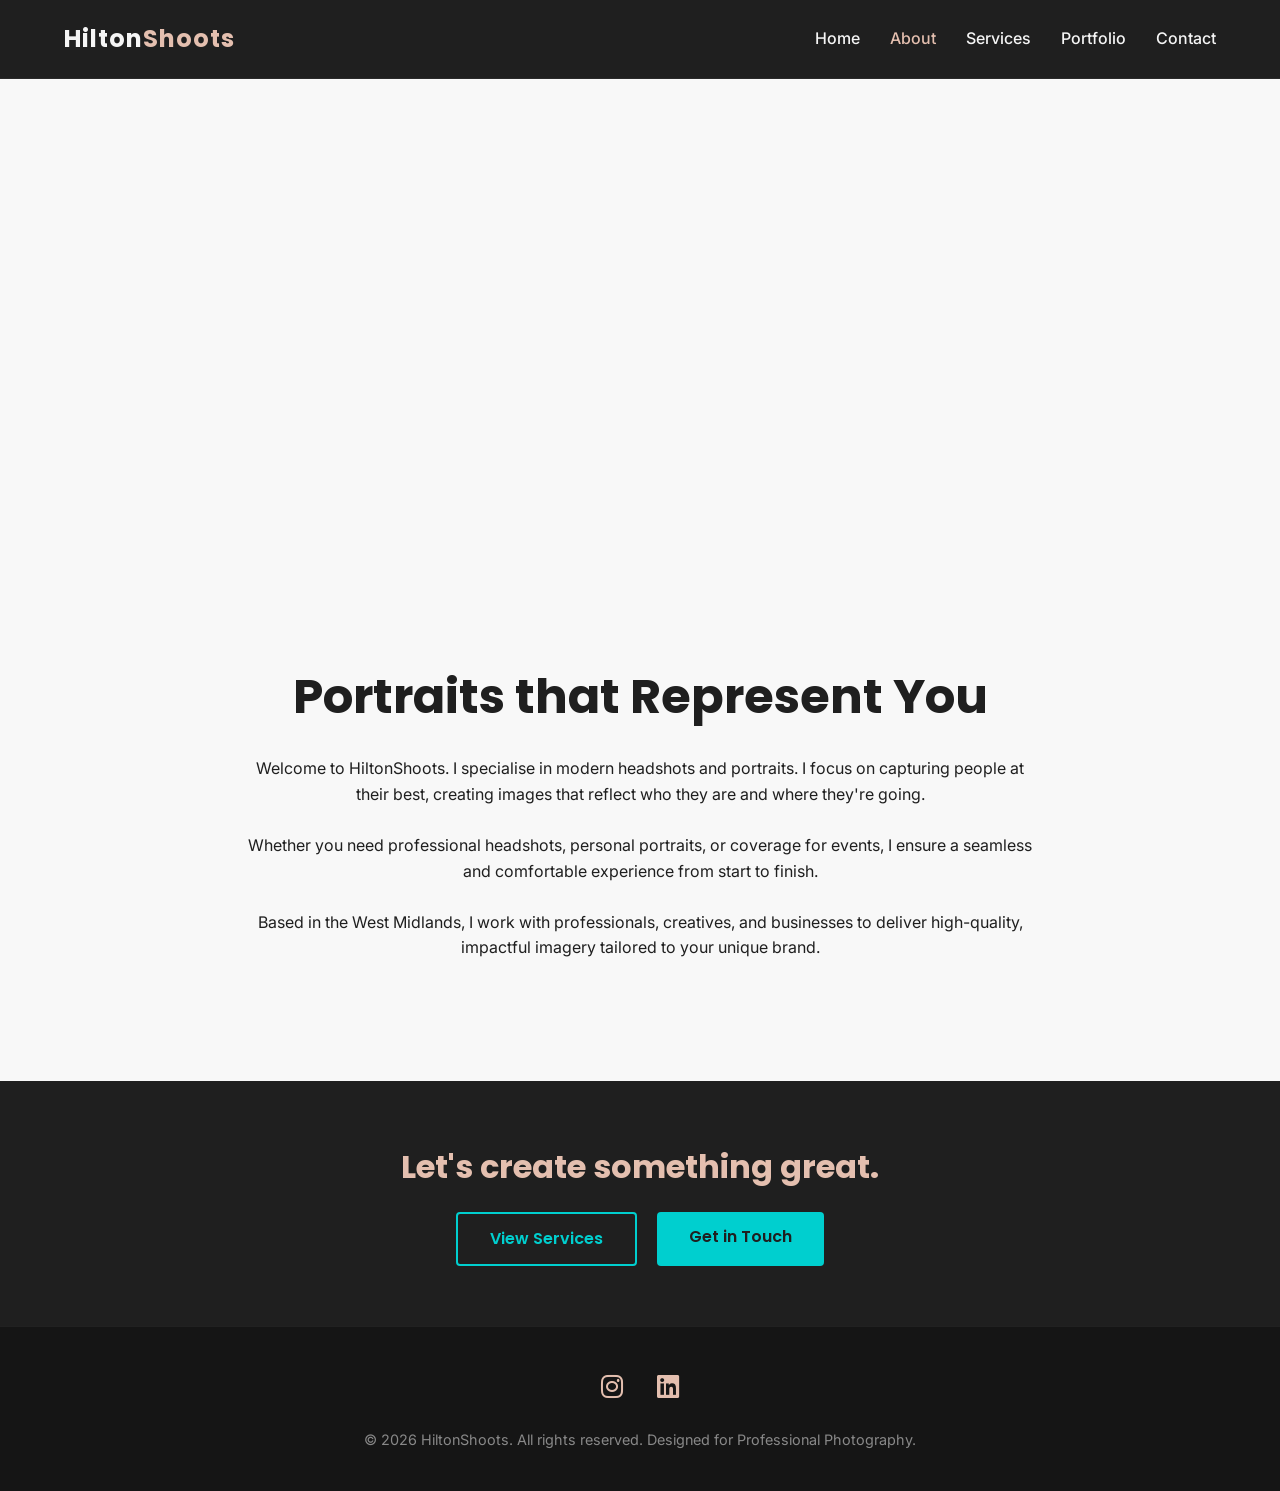
==== about.html @ bed229ed "Restructured site into multi-page architecture with SEO optimization" ====
<!DOCTYPE html>
<html lang="en">
<head>
    <meta charset="UTF-8">
    <meta name="viewport" content="width=device-width, initial-scale=1.0">
    
    <title>About HiltonShoots | West Midlands Portrait Photographer</title>
    <meta name="description" content="Learn more about HiltonShoots. Based in the West Midlands, specializing in modern headshots, personal portraits, and professional event photography.">
    
    <link rel="preconnect" href="https://fonts.googleapis.com">
    <link rel="preconnect" href="https://fonts.gstatic.com" crossorigin>
    <link href="https://fonts.googleapis.com/css2?family=Inter:wght@300;400;500&family=Poppins:wght@400;600;700&display=swap" rel="stylesheet">
    <link rel="stylesheet" href="https://cdnjs.cloudflare.com/ajax/libs/font-awesome/6.0.0/css/all.min.css">
    
    <link rel="stylesheet" href="style.css">
</head>
<body>

    <header>
        <div class="logo">Hilton<span>Shoots</span></div>
        <label for="menu-toggle" class="hamburger">&#9776;</label>
        <input type="checkbox" id="menu-toggle">

        <ul class="nav-links">
            <li><a href="index.html">Home</a></li>
            <li><a href="about.html" style="color: var(--highlight-rose);">About</a></li> <li><a href="services.html">Services</a></li>
            <li><a href="portfolio.html">Portfolio</a></li>
            <li><a href="contact.html">Contact</a></li>
        </ul>
    </header>

    <section class="about" style="padding-top: 100px; min-height: 70vh;">
        <div class="about-container">
            <div class="about-image reveal-up"></div>
            <div class="about-text reveal-up">
                <h1 style="font-family: 'Poppins', sans-serif; font-size: 3rem; margin-bottom: 20px;">Portraits that Represent You</h1>
                <p>Welcome to HiltonShoots. I specialise in modern headshots and portraits. I focus on capturing people at their best, creating images that reflect who they are and where they're going.</p>
                <br>
                <p>Whether you need professional headshots, personal portraits, or coverage for events, I ensure a seamless and comfortable experience from start to finish.</p>
                <br>
                <p>Based in the West Midlands, I work with professionals, creatives, and businesses to deliver high-quality, impactful imagery tailored to your unique brand.</p>
            </div>
        </div>
    </section>

    <section style="text-align: center; padding: 60px 20px; background-color: var(--bg-dark);">
        <h2 style="font-size: 2rem; margin-bottom: 20px; color: var(--highlight-rose);">Let's create something great.</h2>
        <div style="display: flex; gap: 20px; justify-content: center; flex-wrap: wrap;">
            <a href="services.html" class="btn" style="background-color: transparent; border: 2px solid var(--btn-teal); color: var(--btn-teal);">View Services</a>
            <a href="contact.html" class="btn">Get in Touch</a>
        </div>
    </section>

    <footer>
        <div class="social-links">
            <a href="https://www.instagram.com/hiltonshoots/" target="_blank"><i class="fab fa-instagram"></i></a>
            <a href="https://www.linkedin.com/company/hiltonshoots/" target="_blank"><i class="fab fa-linkedin"></i></a>
        </div>
        <div class="footer-text">
            &copy; 2026 HiltonShoots. All rights reserved. Designed for Professional Photography.
        </div>
    </footer>
    
    <script>
    const observer = new IntersectionObserver((entries) => {
        entries.forEach((entry) => {
            if (entry.isIntersecting) {
                entry.target.classList.add('active');
            }
        });
    }, { threshold: 0.15 });

    const hiddenElements = document.querySelectorAll('.reveal-up');
    hiddenElements.forEach((el) => observer.observe(el));
    </script>

</body>
</html>
---- style.css ----
/* =========================================================
           1. CSS VARIABLES & BASE STYLES
           ========================================================= */
        :root {
            --bg-dark: #1F1F1F;       /* Dark graphite */
            --bg-light: #F8F8F8;      /* Off-white sections */
            --text-light: #F5F5F5;    /* White smoke text */
            --text-dark: #1F1F1F;     /* Dark text for light sections */
            --btn-teal: #00CFCF;      /* Electric teal */
            --btn-teal-hover: #00a6a6;
            --highlight-rose: #E4BFAF;/* Subtle rose gold */
        }

        * {
            margin: 0;
            padding: 0;
            box-sizing: border-box;
        }

        html {
            scroll-behavior: smooth;
        }

        body {
            font-family: 'Inter', sans-serif;
            background-color: var(--bg-dark);
            color: var(--text-light);
            line-height: 1.6;
        }

        h1, h2, h3, .logo {
            font-family: 'Poppins', sans-serif;
        }

        a {
            text-decoration: none;
            color: inherit;
        }

        img {
            max-width: 100%;
            display: block;
        }

        section {
            padding: 80px 5%;
        }

        /* Buttons */
        .btn {
            display: inline-block;
            background-color: var(--btn-teal);
            color: var(--bg-dark);
            font-family: 'Poppins', sans-serif;
            font-weight: 600;
            padding: 12px 32px;
            border: none;
            border-radius: 4px;
            cursor: pointer;
            transition: background 0.3s ease, transform 0.2s ease;
        }

        .btn:hover {
            background-color: var(--btn-teal-hover);
            transform: translateY(-2px);
        }

        /* =========================================================
           2. HEADER & NAVIGATION
           ========================================================= */
        header {
            background-color: var(--bg-dark);
            padding: 20px 5%;
            position: sticky;
            top: 0;
            z-index: 1000;
            display: flex;
            justify-content: space-between;
            align-items: center;
            border-bottom: 1px solid rgba(255,255,255,0.05);
        }

        .logo {
            font-size: 1.5rem;
            font-weight: 700;
            color: var(--text-light);
            letter-spacing: 1px;
        }

        .logo span {
            color: var(--highlight-rose);
        }

        /* Mobile Menu Checkbox Hack (No JS) */
        #menu-toggle {
            display: none;
        }

        .hamburger {
            display: none;
            font-size: 1.8rem;
            cursor: pointer;
            color: var(--text-light);
        }

        .nav-links {
            display: flex;
            gap: 30px;
            list-style: none;
        }

        .nav-links a {
            font-weight: 500;
            transition: color 0.3s ease;
        }

        .nav-links a:hover {
            color: var(--highlight-rose);
        }

        /* =========================================================
           3. HERO SECTION
           ========================================================= */
        .hero {
            /* Use min-height instead of height to be more flexible */
            min-height: calc(100vh - 76px); 
    
            /* I added a solid dark background color as a backup */
            background: linear-gradient(rgba(34, 34, 34, 0.7), rgba(8, 8, 8, 0.7)),
                url('images/your-actual-hero-image.jpg'), /* Update this to your real image! */
                #1f1f1f; /* Fallback color if image fails to load */
    
             background-size: cover;
            background-position: center;
            display: flex;
            flex-direction: column;
            align-items: center;
            justify-content: center;
            text-align: center;
            padding: 40px 20px; /* Increased padding for a better feel on big screens */
            color: white;
        }

        .hero-content h1 {
            font-size: 3.5rem;
            margin-bottom: 20px;
            color: var(--text-light);
        }

        .hero p {
        font-size: 1.2rem;
        color: var(--highlight-rose); /* Using your brand color makes it pop */
        letter-spacing: 8px;
        text-transform: uppercase;
        margin-top: 15px;
        font-weight: 200;
        }

        /* --- NEW HERO TYPOGRAPHY --- */
/* 1. First, the animation instructions */
@keyframes fadeInUp {
    from {
        opacity: 0;
        transform: translateY(30px);
    }
    to {
        opacity: 1;
        transform: translateY(0);
    }
}

/* 2. Then, the standard desktop styles */
.hero-title {
    font-size: 6rem;
    font-weight: 800;
    text-transform: uppercase;
    letter-spacing: 2px;
    margin-bottom: 10px;
    line-height: 1.1;
    animation: fadeInUp 1.2s ease-out forwards;
}

.hero-title span {
    font-weight: 800;
    color: var(--highlight-rose);
}

.hero-subtitle {
    letter-spacing: 8px;
    color: #666;
    margin-bottom: 40px;
    text-transform: uppercase;
    font-size: 1rem;
    font-weight: 300;
    opacity: 0; 
    animation: fadeInUp 1.2s ease-out 0.4s forwards;
}

/* 3. FINALLY, the mobile override (KEEP THIS) */
@media (max-width: 768px) {
    .hero-title {
        font-size: 3.5rem; /* Shrinks the text for phones */
    }
    .hero-subtitle {
        letter-spacing: 4px; /* Tightens spacing for smaller screens */
        font-size: 0.8rem;
    }
}


        /* =========================================================
           4. ABOUT SECTION
           ========================================================= */
        .about {
            background-color: var(--bg-light);
            color: var(--text-dark);
        }

        .about-container {
            display: flex;
            flex-direction: column;
            align-items: center;    /* Centers the blocks horizontally */
            justify-content: center;
            max-width: 1000px;
            margin: 0 auto;         /* Centers the container on the page */
            padding: 40px 20px;
        }

        .about-image {
            width: 100%;
            max-width: 800px;      /* Stops the image from getting too huge on your 16-inch screen */
            height: 400px;
            background-image: url('images/about-image.png');
            background-size: cover;
            background-position: center;
            border-radius: 8px;    /* Optional: adds a high-end softened corner */
        }       

        .about-text {
            width: 100%;
            max-width: 800px;      /* Keeps the text lines from getting too long to read */
            margin: 40px auto 0 auto; /* This means: 40px top, auto right, 0 bottom, auto left */
            text-align: center;    /* THE KEY: This centers the H2 and the Paragraphs */
        }       

        .about-text h2 {
            font-size: 2.5rem;
            margin-bottom: 20px;
        }

        .about-text h2 {
            text-align: center !important;
        }

        .about-text p {
            text-align: center !important;
        }

        /* =========================================================
           5. SERVICES SECTION
           ========================================================= */
        .services {
            background-color: var(--bg-dark);
            text-align: center;
        }

        .services h2 {
            font-size: 2.5rem;
            margin-bottom: 50px;
            color: var(--highlight-rose);
        }

        .services-grid {
            display: grid;
            grid-template-columns: repeat(3, 1fr);
            gap: 30px;
            max-width: 1200px;
            margin: 0 auto;
        }

        .service-card {
            background-color: rgba(255,255,255,0.03);
            padding: 40px 20px;
            border-radius: 8px;
            border-bottom: 3px solid transparent;
            transition: all 0.3s ease;
        }

        .service-card:hover {
            border-bottom-color: var(--btn-teal);
            transform: translateY(-5px);
            background-color: rgba(255,255,255,0.05);
        }

        .service-icon {
            height: 80px;
            width: 80px;
            margin: 0 auto 20px auto;
            background: url('https://via.placeholder.com/80/E4BFAF/1F1F1F?text=Icon') center/cover;
            border-radius: 50%;
        }

        .service-card h3 {
            font-size: 1.3rem;
            margin-bottom: 15px;
        }

        .service-card p {
            font-size: 0.95rem;
            margin-bottom: 25px;
            color: #bbb;
        }

        /* --- SERVICE PRICING DETAILS --- */
        .service-details {
    margin: 20px 0;
    padding-top: 20px;
    border-top: 1px solid rgba(255, 255, 255, 0.1); /* Subtle dark-mode divider */
    text-align: center;
        }      

         .service-details .price {
    display: block;
    font-size: 1.1rem;
    font-weight: 800;
    color: var(--highlight-rose);
    margin-bottom: 15px;
    letter-spacing: 1px;
        }

        .service-details ul {
    list-style: none;
    padding: 0;
    margin: 0;
        }

        .service-details li {
    font-size: 0.85rem;
    color: #999;
    margin-bottom: 8px;
    font-weight: 300;
        }

        /* --- LUXURY SERVICE BUTTONS --- */
        .service-card .btn {
    background-color: #5bc0be; /* This does not switches it from teal to Rose Gold */
    color: #1a1a1a; /* Dark text for better contrast on the lighter button */
    padding: 12px 30px;
    border-radius: 4px;
    text-decoration: none;
    font-weight: 600;
    text-transform: uppercase;
    letter-spacing: 1.5px;
    font-size: 0.8rem;
    transition: all 0.3s ease;
    display: inline-block
        }

        .service-card .btn:hover {
    background-color: #48a9a7; /* A slightly deeper rose for the hover state */
    transform: translateY(-3px); /* Subtle lift effect */
    box-shadow: 0 10px 20px rgba(0,0,0,0.3); /* Adds depth on hover */
        }


        /* =========================================================
           6. PORTFOLIO SECTION
           ========================================================= */
        /* The Shimmer Animation */
@keyframes shimmer {
    0% { background-position: -200% 0; }
    100% { background-position: 200% 0; }
}

.portfolio {
    background-color: var(--bg-light);
    color: var(--text-dark);
    text-align: center;
}

.portfolio h2 {
    font-size: 2.5rem;
    margin-bottom: 50px;
}

.portfolio-grid {
    display: grid;
    /* 3 columns as requested for a 3x4 grid */
    grid-template-columns: repeat(3, 1fr);
    gap: 15px;
    max-width: 1200px;
    margin: 0 auto;
}

.portfolio-item {
    position: relative;
    height: 300px; /* Standardized height for all boxes */
    overflow: hidden;
    background-color: #ddd;
    background-image: url('https://via.placeholder.com/400x300/CCCCCC/1F1F1F?text=Image');
    background-size: cover;
    background-position: center;
    border-radius: 4px; /* Gives all boxes a slight, modern curve */
}

/* --- THE SHIMMER FOR 'COMING SOON' ITEMS --- */
.portfolio-item.coming-soon {
    background: #1a1a1a;
    background-image: linear-gradient(
        90deg, 
        #1a1a1a 0px, 
        #222 40px, 
        #1a1a1a 80px
    );
    background-size: 200% 100%;
    animation: shimmer 4s infinite linear;
}

/* 1. The Hidden Overlay Setup */
/* This creates the dark transparent box and centers the text inside it, 
   but keeps it completely invisible (opacity: 0) when the page loads. */
.portfolio-overlay {
    position: absolute;
    top: 0; left: 0; right: 0; bottom: 0;
    background-color: rgba(31, 31, 31, 0.85); /* The dark tint */
    color: var(--text-light); /* Makes text white */
    display: flex;
    flex-direction: column;
    align-items: center;
    justify-content: center;
    opacity: 0; /* Hidden by default for ALL boxes */
    transition: opacity 0.3s ease; /* The smooth 0.3-second fade-in */
}

/* 2. The Reveal Trigger */
/* When the mouse hovers over ANY portfolio-item (real photo or shimmering 
   'coming soon' box), change the overlay's opacity from 0 to 1 so it appears. */
.portfolio-item:hover .portfolio-overlay {
    opacity: 1;
}

/* 3. The Category Title Styling */
/* This specifically targets the <h3> tags (like "Corporate" or "Lifestyle") 
   inside the overlay, making them Rose Gold and adding a little gap below them. */
.portfolio-overlay h3 {
    color: var(--highlight-rose);
    margin-bottom: 10px;
}
/* ------------------------------------------ */

.portfolio-overlay {
    position: absolute;
    top: 0; left: 0; right: 0; bottom: 0;
    background-color: rgba(31, 31, 31, 0.85);
    color: var(--text-light);
    display: flex;
    flex-direction: column;
    align-items: center;
    justify-content: center;
    opacity: 0; /* Hidden by default until hover */
    transition: opacity 0.3s ease;
}

/* The hover effect for your real photos (like Corporate) */
.portfolio-item:not(.coming-soon):hover .portfolio-overlay {
    opacity: 1;
}

.portfolio-overlay h3 {
    color: var(--highlight-rose);
    margin-bottom: 10px;
}

        /* =========================================================
           7. CONTACT SECTION
           ========================================================= */
        .contact {
            background-color: var(--bg-dark);
        }

        .contact-container {
            display: grid;
            grid-template-columns: 1fr 1fr;
            gap: 50px;
            max-width: 1200px;
            margin: 0 auto;
        }

        .contact-form h2 {
            font-size: 2.5rem;
            margin-bottom: 30px;
            color: var(--highlight-rose);
        }

        .form-group {
            margin-bottom: 20px;
        }

        .form-group input, 
        .form-group textarea {
            width: 100%;
            padding: 15px;
            background-color: rgba(255,255,255,0.05);
            border: 1px solid rgba(255,255,255,0.1);
            color: var(--text-light);
            border-radius: 4px;
            font-family: 'Inter', sans-serif;
        }

        .form-group input:focus, 
        .form-group textarea:focus {
            outline: none;
            border-color: var(--btn-teal);
        }

        .contact-visual {
            background: url('https://via.placeholder.com/600x600/333333/F5F5F5?text=Map+or+Studio+Image') center/cover;
            border-radius: 8px;
            min-height: 400px;
        }

        /* =========================================================
           8. FOOTER
           ========================================================= */
        footer {
            background-color: #151515;
            text-align: center;
            padding: 40px 20px;
            border-top: 1px solid rgba(255,255,255,0.05);
        }

        .social-links {
            margin-bottom: 20px;
        }

        .social-links a {
        display: inline-block;
        margin: 0 15px;
        color: var(--highlight-rose);
        font-size: 1.6rem; /* This makes the icons a nice, readable size */
        transition: all 0.3s ease; /* This makes the color swap to teal smooth */
        text-decoration: none;
    }

        .social-links a:hover {
            color: var(--btn-teal);
        }

        .footer-text {
            font-size: 0.9rem;
            color: #888;
        }

        /* =========================================================
           9. RESPONSIVE DESIGN (TABLET & MOBILE)
           ========================================================= */
        @media (max-width: 992px) {
            .hero-content h1 { font-size: 2.8rem; }
            .about-container, .contact-container { grid-template-columns: 1fr; }
            .services-grid { grid-template-columns: repeat(2, 1fr); }
            .portfolio-grid { grid-template-columns: repeat(2, 1fr); }
            .contact-visual { display: none; } /* Hide map on smaller screens to save space */
        }

        @media (max-width: 768px) {
            .hamburger { display: block; }
            .nav-links {
                display: none;
                flex-direction: column;
                width: 100%;
                position: absolute;
                top: 76px;
                left: 0;
                background-color: var(--bg-dark);
                padding: 20px 0;
                text-align: center;
                border-bottom: 1px solid rgba(255,255,255,0.1);
            }
            
            /* Toggle menu via checkbox */
            #menu-toggle:checked ~ .nav-links {
                display: flex;
            }

            .services-grid, .portfolio-grid { grid-template-columns: 1fr; }
            .hero-content h1 { font-size: 2.2rem; }
            section { padding: 60px 5%; }
        }
    /* --- THE CONTINUOUS BREATHING ANIMATION --- */
@keyframes breathe {
    0%   { opacity: 0.2; }
    50%  { opacity: 1; }
    100% { opacity: 0.2; }
}

/* Apply it ONLY to the coming-soon text when hovered */
.portfolio-item.coming-soon:hover h3,
.portfolio-item.coming-soon:hover p {
    animation: breathe 3s ease-in-out infinite;
}

/* --- SCROLL REVEAL ANIMATION --- */
.reveal-up {
    opacity: 0;
    transform: translateY(40px);
    transition: all 0.8s ease-out; 
}

.reveal-up.active {
    opacity: 1;
    transform: translateY(0);
}
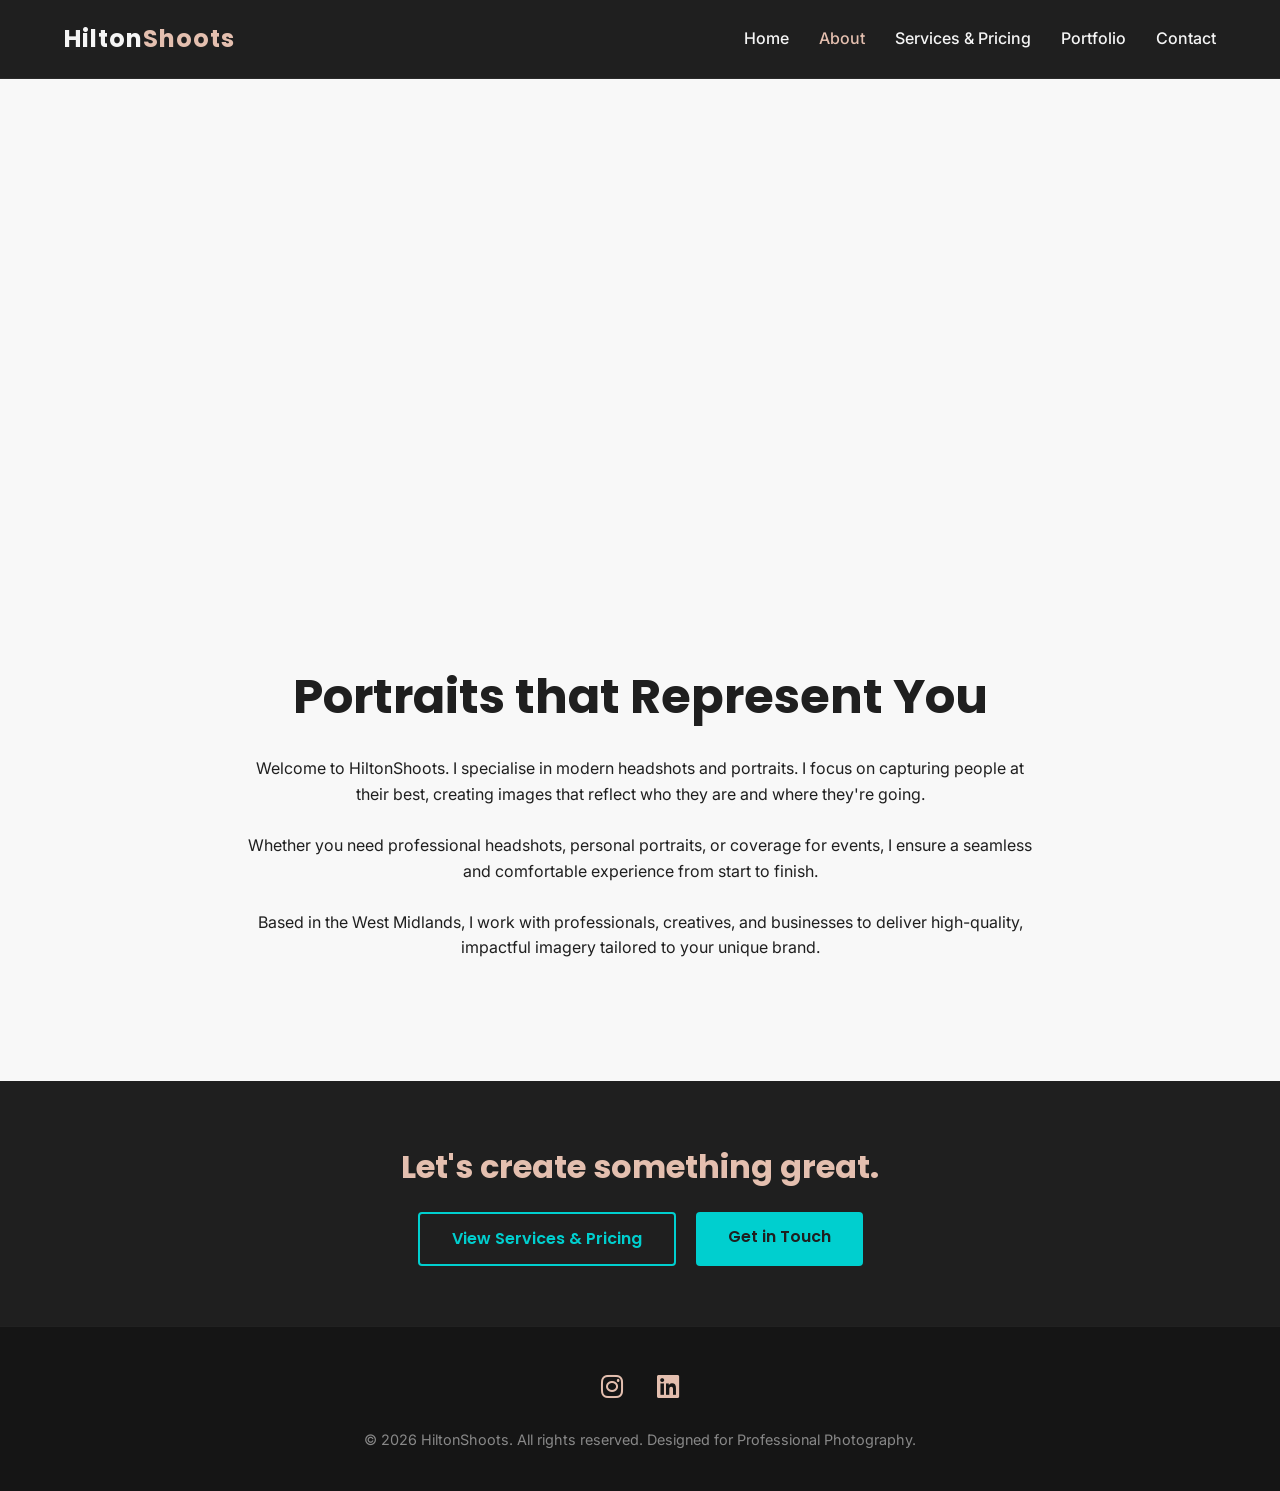
==== commit 78b468ec: "Changed services to Services & Pricing" ====
--- a/about.html
+++ b/about.html
@@ -23,7 +23,7 @@
 
         <ul class="nav-links">
             <li><a href="index.html">Home</a></li>
-            <li><a href="about.html" style="color: var(--highlight-rose);">About</a></li> <li><a href="services.html">Services</a></li>
+            <li><a href="about.html" style="color: var(--highlight-rose);">About</a></li> <li><a href="services.html">Services & Pricing</a></li>
             <li><a href="portfolio.html">Portfolio</a></li>
             <li><a href="contact.html">Contact</a></li>
         </ul>
@@ -46,7 +46,7 @@
     <section style="text-align: center; padding: 60px 20px; background-color: var(--bg-dark);">
         <h2 style="font-size: 2rem; margin-bottom: 20px; color: var(--highlight-rose);">Let's create something great.</h2>
         <div style="display: flex; gap: 20px; justify-content: center; flex-wrap: wrap;">
-            <a href="services.html" class="btn" style="background-color: transparent; border: 2px solid var(--btn-teal); color: var(--btn-teal);">View Services</a>
+            <a href="services.html" class="btn" style="background-color: transparent; border: 2px solid var(--btn-teal); color: var(--btn-teal);">View Services & Pricing</a>
             <a href="contact.html" class="btn">Get in Touch</a>
         </div>
     </section>
